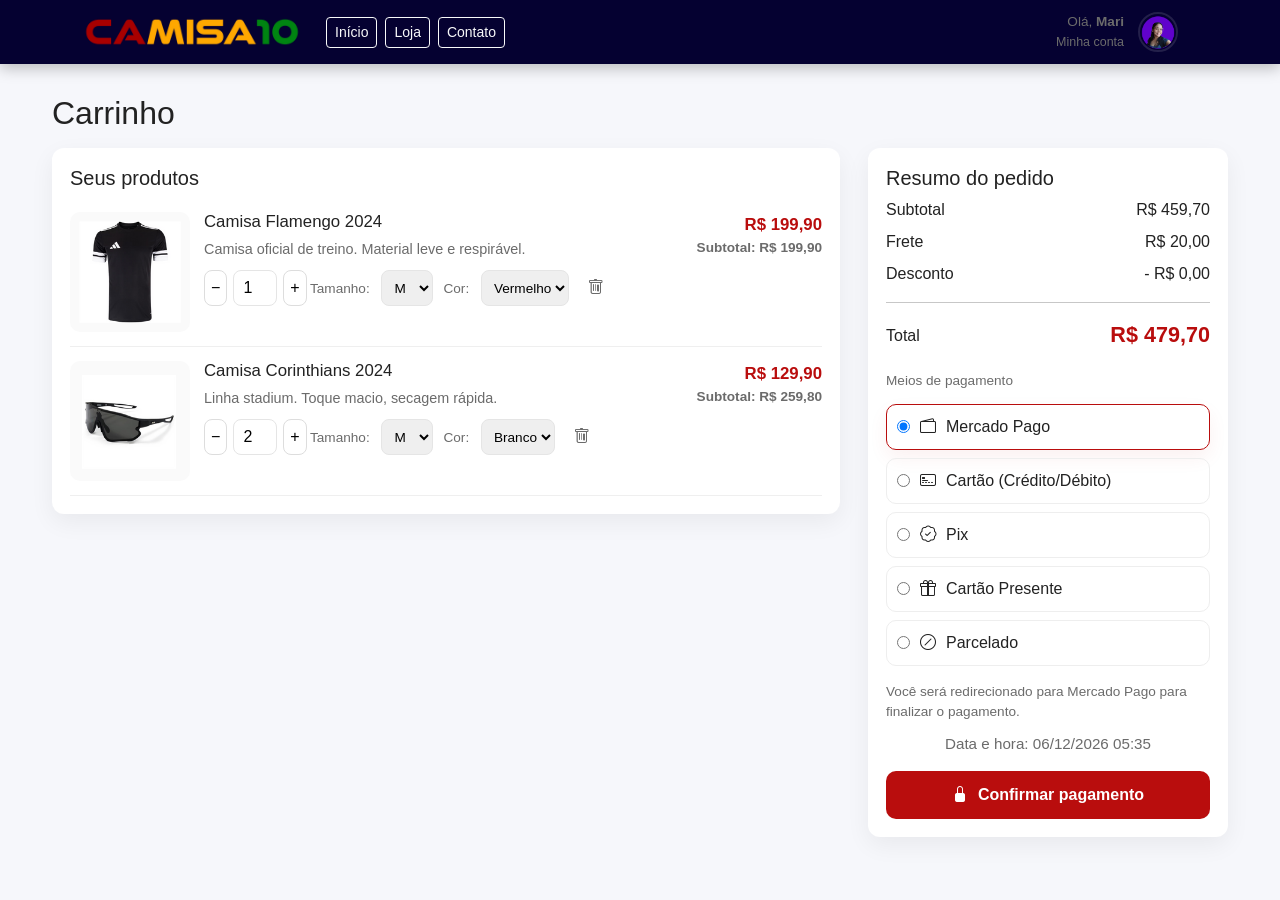
==== carrinho.html @ a4ca92c3 "trabalho estruturado" ====
<!DOCTYPE html>
<html lang="pt-br">
<head>
  <meta charset="utf-8" />
  <meta name="viewport" content="width=device-width,initial-scale=1" />
  <title>Carrinho — Camisa 10</title>

  <!-- Bootstrap -->
  <link href="https://cdn.jsdelivr.net/npm/bootstrap@5.3.3/dist/css/bootstrap.min.css" rel="stylesheet">

  <!-- Bootstrap Icons -->
  <link href="https://cdn.jsdelivr.net/npm/bootstrap-icons@1.13.1/font/bootstrap-icons.css" rel="stylesheet">

  <style>
    :root{
      --bg: #050131;
      --accent: #b90d0d;
      --card: #ffffff;
      --muted: #6b6b6b;
    }
    body{ font-family: "Poppins", sans-serif; background:#f6f7fb; color:#222; padding-top:70px; }
    /* Menu alternativo reduzido */
    .alt-nav{
      position: fixed;
      top: 0; left: 0; right: 0;
      background: var(--bg);
      color: white;
      z-index: 1030;
      height: 64px;
      display:flex;
      align-items:center;
      box-shadow: 0 4px 14px rgba(0,0,0,0.25);
    }
    .alt-nav .logo img { height:44px; }
    .alt-nav .user-area { margin-left:auto; display:flex; align-items:center; gap:14px; padding-right:20px;}
    .alt-nav .user-area img { width:40px; height:40px; border-radius:50%; border:2px solid rgba(255,255,255,0.12); }

    main.container{ max-width:1200px; margin:auto; }

    /* Layout do carrinho */
    .cart-layout{ display:grid; grid-template-columns: 1fr 360px; gap:28px; align-items:start; }
    @media (max-width: 992px){ .cart-layout{ grid-template-columns: 1fr; } .aside-summary{ position: static; width:100%; } }

    .card-cart{ background:var(--card); border-radius:12px; padding:18px; box-shadow: 0 8px 24px rgba(15,15,15,0.06); }

    /* linha do produto */
    .produto-item{ display:flex; gap:14px; align-items:flex-start; border-bottom:1px solid #efefef; padding:14px 0; }
    .produto-thumb{ width:120px; height:120px; flex-shrink:0; border-radius:10px; overflow:hidden; background:#fafafa; display:flex; align-items:center; justify-content:center; }
    .produto-thumb img{ width:100%; height:100%; object-fit:contain; }
    .produto-dados h5{ margin:0 0 6px 0; font-size:1.05rem; }
    .produto-dados p.desc{ color:var(--muted); margin:0 0 10px 0; font-size:0.9rem; }
    .produto-controls{ display:flex; gap:10px; align-items:center; flex-wrap:wrap; }

    .qty-input{ width:96px; display:flex; align-items:center; gap:6px; }
    .qty-input button{ width:36px; height:36px; border-radius:8px; border:1px solid #ddd; background:transparent; }
    .qty-input input{ width:44px; text-align:center; border-radius:8px; border:1px solid #e5e5e5; height:36px; }

    select.size, select.color { border-radius:8px; height:36px; padding-left:8px; border:1px solid #e5e5e5; }

    .produto-preco{ margin-left:auto; font-weight:700; color:var(--accent); font-size:1.05rem; }

    /* resumo e meios de pagamento */
    .aside-summary { position:sticky; top:90px; align-self:start; }
    .summary-row{ display:flex; justify-content:space-between; margin:8px 0; align-items:center; }
    .total-valor{ font-size:1.35rem; color:var(--accent); font-weight:800; }

    .payment-methods { display:flex; flex-direction:column; gap:8px; margin-top:12px; }
    .payment-option{ display:flex; align-items:center; gap:10px; padding:10px;border-radius:10px; border:1px solid #eee; cursor:pointer; }
    .payment-option input{ pointer-events:none; } /* clicável no container */
    .payment-option.active{ border-color:var(--accent); box-shadow: 0 8px 20px rgba(185,13,13,0.06); }

    .confirm-btn{ display:flex; align-items:center; gap:10px; justify-content:center; background:var(--accent); color:white; border:none; padding:12px 18px; width:100%; border-radius:10px; font-weight:700; }
    .confirm-btn[disabled]{ opacity:0.6; pointer-events:none; }

    .small-muted{ font-size:0.85rem; color:var(--muted); }

    /* remove link style inside button */
    .btn-clean{ background:transparent; border:none; padding:0; color:var(--muted); }

    /* data e hora */
    .data-hora{ font-size:0.95rem; color:var(--muted); margin-top:10px; text-align:center; }
  </style>
</head>
<body>

  <!-- Menu alternativo reduzido -->
  <header class="alt-nav">
    <div class="container d-flex align-items-center">
      <div class="logo">
        <a href="index.html" class="d-flex align-items-center text-decoration-none text-white">
          <img src="assets/img/2.png" alt="Camisa 10 logo">
        </a>
      </div>

      <nav class="ms-4 d-none d-md-flex" aria-label="navegação reduzida">
        <a href="index.html" class="btn btn-sm btn-outline-light me-2">Início</a>
        <a href="loja.html" class="btn btn-sm btn-outline-light me-2">Loja</a>
        <a href="contato.html" class="btn btn-sm btn-outline-light">Contato</a>
      </nav>

      <div class="user-area">
        <div class="user-info small-muted text-end d-none d-md-block">
          <div>Olá, <strong>Mari</strong></div>
          <div style="font-size:0.78rem">Minha conta</div>
        </div>
        <img src="assets/4.png" alt="perfil">
      </div>
    </div>
  </header>

  <main class="container py-4">
    <h2 class="mb-3">Carrinho</h2>

    <div class="cart-layout">

      <!-- coluna principal: listagem de produtos -->
      <section class="card-cart">
        <h5>Seus produtos</h5>

        <!-- Produto 1 -->
        <div class="produto-item" data-id="p1" data-preco="199.9">
          <div class="produto-thumb">
            <img src="assets/produtos/12.png" alt="Camisa 1">
          </div>

          <div class="produto-dados flex-grow-1">
            <h5>Camisa Flamengo 2024</h5>
            <p class="desc">Camisa oficial de treino. Material leve e respirável.</p>

            <div class="produto-controls">
              <div class="qty-input" aria-label="Quantidade">
                <button class="btn-decrease" aria-label="Diminuir quantidade">−</button>
                <input type="number" min="1" value="1" class="input-qty" />
                <button class="btn-increase" aria-label="Aumentar quantidade">+</button>
              </div>

              <label class="small-muted">Tamanho:
                <select class="size ms-2">
                  <option>PP</option><option>P</option><option selected>M</option><option>G</option><option>GG</option>
                </select>
              </label>

              <label class="small-muted">Cor:
                <select class="color ms-2">
                  <option>Preto</option><option selected>Vermelho</option><option>Branco</option>
                </select>
              </label>

              <button class="btn-clean ms-2 btn-remove" title="Remover item"><i class="bi bi-trash"></i></button>
            </div>
          </div>

          <div class="produto-preco text-end">
            <div>R$ <span class="preco-unitario">199,90</span></div>
            <div class="small-muted">Subtotal: R$ <span class="subtotal">199,90</span></div>
          </div>
        </div>

        <!-- Produto 2 -->
        <div class="produto-item" data-id="p2" data-preco="129.9">
          <div class="produto-thumb">
            <img src="assets/produtos/17.png" alt="Camisa 2">
          </div>

          <div class="produto-dados flex-grow-1">
            <h5>Camisa Corinthians 2024</h5>
            <p class="desc">Linha stadium. Toque macio, secagem rápida.</p>

            <div class="produto-controls">
              <div class="qty-input">
                <button class="btn-decrease">−</button>
                <input type="number" min="1" value="2" class="input-qty" />
                <button class="btn-increase">+</button>
              </div>

              <label class="small-muted">Tamanho:
                <select class="size ms-2">
                  <option>PP</option><option>P</option><option selected>M</option><option>G</option><option>GG</option>
                </select>
              </label>

              <label class="small-muted">Cor:
                <select class="color ms-2">
                  <option>Preto</option><option selected>Branco</option><option>Azul</option>
                </select>
              </label>

              <button class="btn-clean ms-2 btn-remove"><i class="bi bi-trash"></i></button>
            </div>
          </div>

          <div class="produto-preco text-end">
            <div>R$ <span class="preco-unitario">129,90</span></div>
            <div class="small-muted">Subtotal: R$ <span class="subtotal">259,80</span></div>
          </div>
        </div>

        <!-- Mensagem caso não haja itens -->
        <div id="emptyNotice" class="text-center small-muted" style="display:none; padding:28px;">
          Seu carrinho está vazio. Volte para a <a href="loja.html">loja</a> e escolha algo incrível ✨
        </div>
      </section>

      <!-- coluna lateral: resumo, meios de pagamento, data/hora -->
      <aside class="aside-summary">
        <div class="card-cart">
          <h5>Resumo do pedido</h5>

          <div class="summary-row">
            <div>Subtotal</div>
            <div>R$ <span id="sumSubtotal">0.00</span></div>
          </div>

          <div class="summary-row">
            <div>Frete</div>
            <div>R$ <span id="sumFrete">20.00</span></div>
          </div>

          <div class="summary-row">
            <div>Desconto</div>
            <div>- R$ <span id="sumDesconto">0.00</span></div>
          </div>

          <hr>

          <div class="summary-row">
            <div>Total</div>
            <div class="total-valor">R$ <span id="sumTotal">0.00</span></div>
          </div>

          <div class="mt-3">
            <small class="small-muted">Meios de pagamento</small>

            <div class="payment-methods" id="paymentMethods">
              <label class="payment-option" data-method="mp">
                <input type="radio" name="pag" value="mp" checked>
                <i class="bi bi-wallet2"></i> Mercado Pago
              </label>

              <label class="payment-option" data-method="card">
                <input type="radio" name="pag" value="card">
                <i class="bi bi-credit-card-2-front"></i> Cartão (Crédito/Débito)
              </label>

              <label class="payment-option" data-method="pix">
                <input type="radio" name="pag" value="pix">
                <i class="bi bi-patch-check"></i> Pix
              </label>

              <label class="payment-option" data-method="gift">
                <input type="radio" name="pag" value="gift">
                <i class="bi bi-gift"></i> Cartão Presente
              </label>

              <label class="payment-option" data-method="parcel">
                <input type="radio" name="pag" value="parcel">
                <i class="bi bi-slash-circle"></i> Parcelado
              </label>
            </div>
          </div>

          <!-- informações adicionais para cada método -->
          <div id="paymentDetails" class="mt-3 small-muted">
            <!-- inventário de campos dinâmicos aparecem aqui -->
          </div>

          <div class="data-hora" id="dateTime"> — </div>

          <div class="mt-3">
            <button id="confirmBtn" class="confirm-btn" aria-label="Confirmar pagamento">
              <i class="bi bi-lock-fill"></i> Confirmar pagamento
            </button>
          </div>
        </div>
      </aside>

    </div> <!-- .cart-layout -->
  </main>

  <!-- Bootstrap JS -->
  <script src="https://cdn.jsdelivr.net/npm/bootstrap@5.3.3/dist/js/bootstrap.bundle.min.js"></script>

  <script>
    // --------- Helpers -------------
    const formatBRL = (n) => {
      return n.toLocaleString('pt-BR', { minimumFractionDigits: 2, maximumFractionDigits: 2 });
    };

    // --------- Elements ------------
    const produtoItems = () => Array.from(document.querySelectorAll('.produto-item'));
    const sumSubtotalEl = document.getElementById('sumSubtotal');
    const sumFreteEl = document.getElementById('sumFrete');
    const sumDescontoEl = document.getElementById('sumDesconto');
    const sumTotalEl = document.getElementById('sumTotal');
    const emptyNotice = document.getElementById('emptyNotice');
    const paymentMethods = document.getElementById('paymentMethods');
    const paymentDetails = document.getElementById('paymentDetails');
    const confirmBtn = document.getElementById('confirmBtn');

    // ---- configurações iniciais ----
    const FRETE = 20.00;
    let desconto = 0.00;

    // Inicializa: adiciona eventos aos controles de cada item
    function initCart() {
      produtoItems().forEach(item => {
        const btnInc = item.querySelector('.btn-increase');
        const btnDec = item.querySelector('.btn-decrease');
        const inputQty = item.querySelector('.input-qty');
        const btnRemove = item.querySelector('.btn-remove');
        const precoUnitEl = parseFloat(item.dataset.preco);

        // atualiza o preço unitário visível (caso tenha sido setado no markup)
        const precoUnitDisplay = item.querySelector('.preco-unitario');
        if (precoUnitDisplay) {
          precoUnitDisplay.textContent = formatBRL(precoUnitEl);
        }

        // eventos
        btnInc && btnInc.addEventListener('click', () => {
          inputQty.value = Math.max(1, parseInt(inputQty.value || 1) + 1);
          updateItemSubtotal(item);
          updateSummary();
        });
        btnDec && btnDec.addEventListener('click', () => {
          inputQty.value = Math.max(1, parseInt(inputQty.value || 1) - 1);
          updateItemSubtotal(item);
          updateSummary();
        });

        inputQty.addEventListener('input', () => {
          if (!inputQty.value || parseInt(inputQty.value) < 1) inputQty.value = 1;
          updateItemSubtotal(item);
          updateSummary();
        });

        btnRemove && btnRemove.addEventListener('click', () => {
          item.remove();
          checkEmpty();
          updateSummary();
        });

        // calcula inicialmente
        updateItemSubtotal(item);
      });

      // escuta seleção de método de pagamento
      paymentMethods.querySelectorAll('.payment-option').forEach(opt => {
        opt.addEventListener('click', () => {
          paymentMethods.querySelectorAll('.payment-option').forEach(o => o.classList.remove('active'));
          opt.classList.add('active');
          // marca o input radio
          const r = opt.querySelector('input[type="radio"]');
          if (r) r.checked = true;
          renderPaymentDetails(opt.dataset.method);
        });
      });

      // set default active
      const defaultOpt = paymentMethods.querySelector('.payment-option');
      defaultOpt && defaultOpt.classList.add('active');
      renderPaymentDetails(defaultOpt ? defaultOpt.dataset.method : 'mp');

      // Confirm handler (simulação)
      confirmBtn.addEventListener('click', () => {
        const total = parseFloat(sumTotalEl.textContent.replace('.', '').replace(',', '.')) || 0;
        if (total <= 0) { alert('Seu carrinho está vazio.'); return; }
        const method = paymentMethods.querySelector('input[name="pag"]:checked').value;
        // simulamos validação mínima
        if (method === 'card') {
          const cardNumber = document.getElementById('cardNumber');
          if (!cardNumber || !cardNumber.value.trim()) { alert('Preencha os dados do cartão.'); return; }
        }
        // (aqui você faria a chamada ao backend)
        const now = new Date();
        alert(`Pagamento confirmado!\nForma: ${method}\nTotal: R$ ${sumTotalEl.textContent}\n${now.toLocaleString()}`);
      });

      updateSummary();
      displayDateTime();
    }

    function updateItemSubtotal(item) {
      const qty = parseInt(item.querySelector('.input-qty').value || 1);
      const unit = parseFloat(item.dataset.preco || 0);
      const subtotal = qty * unit;
      const subtotalEl = item.querySelector('.subtotal');
      subtotalEl.textContent = formatBRL(subtotal);
    }

    // soma todos os subtotais
    function updateSummary() {
      const items = produtoItems();
      let subtotal = 0;
      items.forEach(it => {
        const qty = parseInt(it.querySelector('.input-qty').value || 1);
        const unit = parseFloat(it.dataset.preco || 0);
        subtotal += qty * unit;
      });
      sumSubtotalEl.textContent = formatBRL(subtotal);
      sumFreteEl.textContent = formatBRL(FRETE);
      sumDescontoEl.textContent = formatBRL(desconto);
      const total = Math.max(0, subtotal + FRETE - desconto);
      sumTotalEl.textContent = formatBRL(total);
    }

    function checkEmpty() {
      const has = produtoItems().length > 0;
      emptyNotice.style.display = has ? 'none' : 'block';
      if (!has) {
        // desativa confirm
        confirmBtn.disabled = true;
      } else {
        confirmBtn.disabled = false;
      }
    }

    // render campos do método escolhido
    function renderPaymentDetails(method) {
      paymentDetails.innerHTML = ''; // limpa
      if (method === 'mp') {
        paymentDetails.innerHTML = '<div class="small-muted">Você será redirecionado para Mercado Pago para finalizar o pagamento.</div>';
      } else if (method === 'card') {
        paymentDetails.innerHTML = `
          <div class="mt-2">
            <input id="cardNumber" class="form-control mb-2" placeholder="Número do cartão" />
            <div class="d-flex gap-2">
              <input id="cardName" class="form-control" placeholder="Nome no cartão" />
              <input id="cardExpiry" class="form-control" placeholder="MM/AA" />
              <input id="cardCvv" class="form-control" placeholder="CVV" />
            </div>
          </div>`;
      } else if (method === 'pix') {
        const chave = 'pix@camisa10.com';
        paymentDetails.innerHTML = `<div class="small-muted">Chave Pix: <strong>${chave}</strong><br>Copie a chave e pague pelo seu app bancário.</div>`;
      } else if (method === 'gift') {
        paymentDetails.innerHTML = `<div class="small-muted">Insira o código do cartão presente:</div>
          <input id="giftCode" class="form-control mt-2" placeholder="Código do cartão presente" />`;
      } else if (method === 'parcel') {
        paymentDetails.innerHTML = `
          <div class="small-muted">Escolha a quantidade de parcelas:</div>
          <select id="parcelSelect" class="form-select mt-2">
            <option value="1">1x (sem juros)</option>
            <option value="2">2x</option>
            <option value="3">3x</option>
            <option value="6">6x</option>
            <option value="12">12x</option>
          </select>`;
      }
    }

    // mostra data/hora atual (atualiza a cada minuto)
    function displayDateTime() {
      const el = document.getElementById('dateTime');
      function tick(){
        const now = new Date();
        // formato: 16/11/2025 18:30
        const formatted = now.toLocaleDateString('pt-BR') + ' ' + now.toLocaleTimeString('pt-BR', {hour:'2-digit', minute:'2-digit'});
        el.textContent = 'Data e hora: ' + formatted;
      }
      tick();
      setInterval(tick, 60 * 1000);
    }

    // inicialização
    initCart();
    checkEmpty();
    updateSummary();
  </script>
</body>
</html>
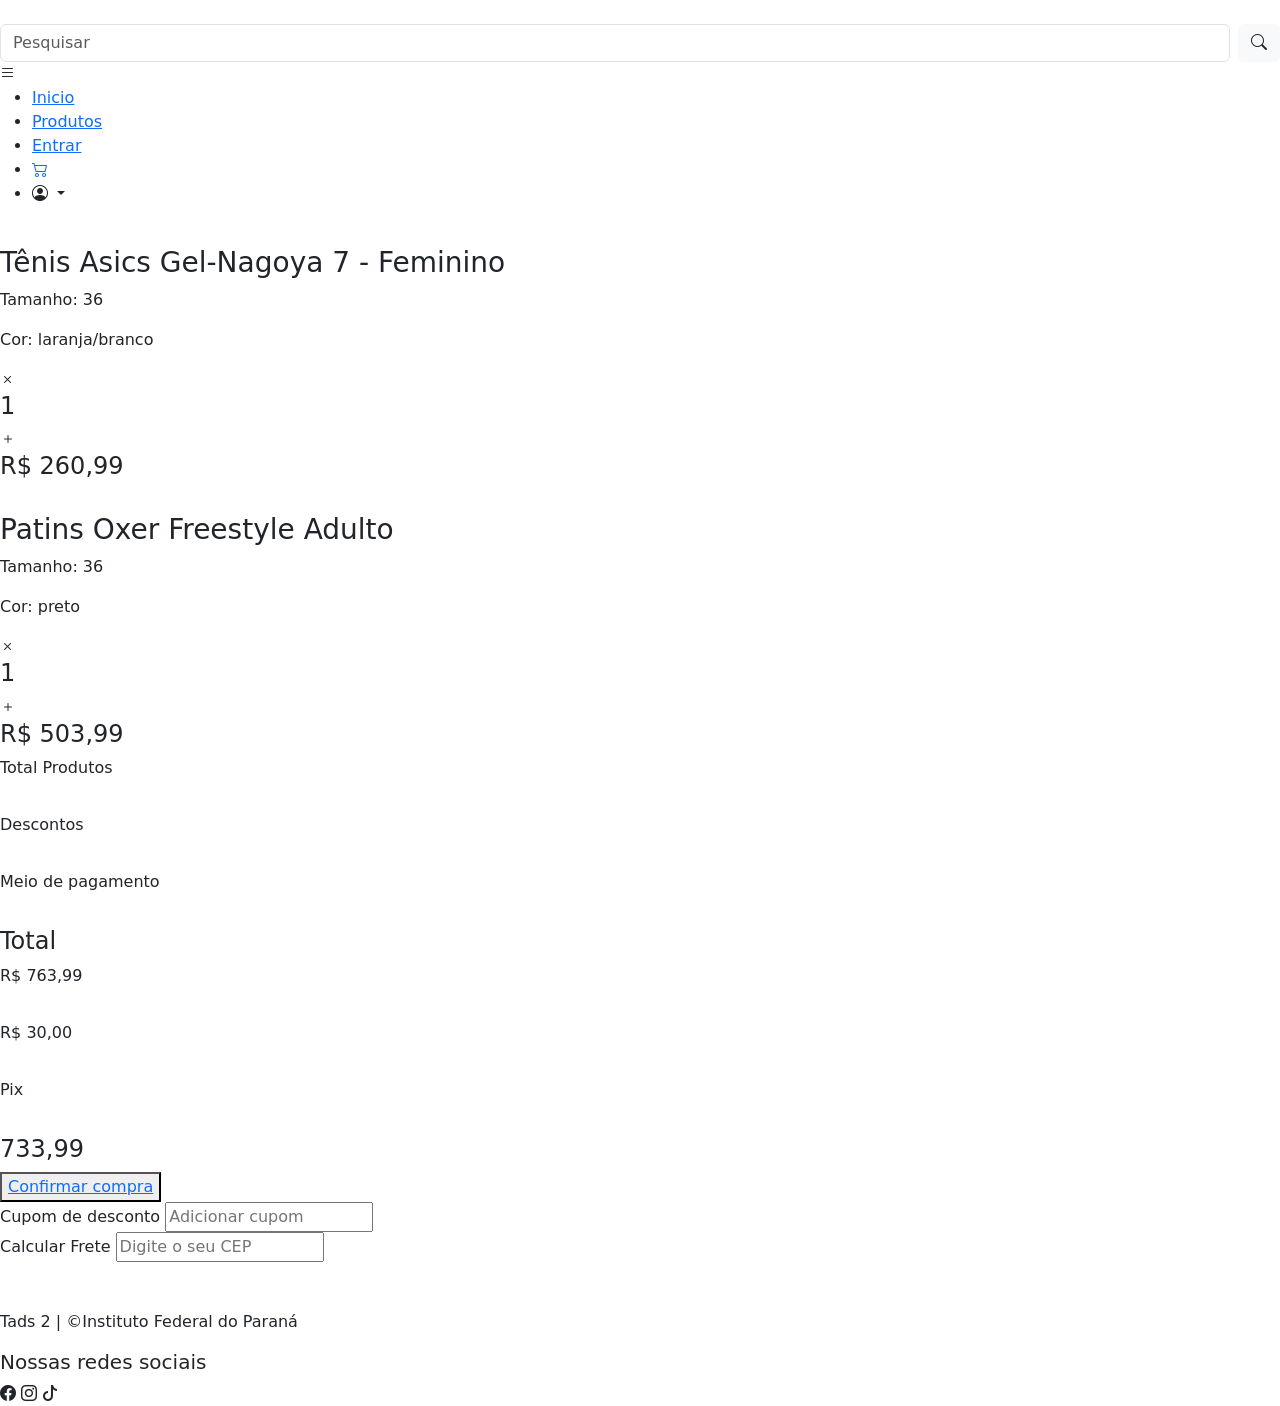
==== commit 6990f6a2: "atualizações" ====
--- a/carrinho.html
+++ b/carrinho.html
@@ -1,471 +1,162 @@
 <!DOCTYPE html>
 <html lang="pt-br">
 <head>
-  <meta charset="utf-8" />
-  <meta name="viewport" content="width=device-width,initial-scale=1" />
-  <title>Carrinho — Camisa 10</title>
+    <meta charset="UTF-8">
+    <meta name="viewport" content="width=device-width, initial-scale=1.0">
+    <!-- Latest compiled and minified CSS -->
+    <link href="https://cdn.jsdelivr.net/npm/bootstrap@5.3.3/dist/css/bootstrap.min.css" rel="stylesheet">
 
-  <!-- Bootstrap -->
-  <link href="https://cdn.jsdelivr.net/npm/bootstrap@5.3.3/dist/css/bootstrap.min.css" rel="stylesheet">
-
-  <!-- Bootstrap Icons -->
-  <link href="https://cdn.jsdelivr.net/npm/bootstrap-icons@1.13.1/font/bootstrap-icons.css" rel="stylesheet">
-
-  <style>
-    :root{
-      --bg: #050131;
-      --accent: #b90d0d;
-      --card: #ffffff;
-      --muted: #6b6b6b;
-    }
-    body{ font-family: "Poppins", sans-serif; background:#f6f7fb; color:#222; padding-top:70px; }
-    /* Menu alternativo reduzido */
-    .alt-nav{
-      position: fixed;
-      top: 0; left: 0; right: 0;
-      background: var(--bg);
-      color: white;
-      z-index: 1030;
-      height: 64px;
-      display:flex;
-      align-items:center;
-      box-shadow: 0 4px 14px rgba(0,0,0,0.25);
-    }
-    .alt-nav .logo img { height:44px; }
-    .alt-nav .user-area { margin-left:auto; display:flex; align-items:center; gap:14px; padding-right:20px;}
-    .alt-nav .user-area img { width:40px; height:40px; border-radius:50%; border:2px solid rgba(255,255,255,0.12); }
-
-    main.container{ max-width:1200px; margin:auto; }
-
-    /* Layout do carrinho */
-    .cart-layout{ display:grid; grid-template-columns: 1fr 360px; gap:28px; align-items:start; }
-    @media (max-width: 992px){ .cart-layout{ grid-template-columns: 1fr; } .aside-summary{ position: static; width:100%; } }
-
-    .card-cart{ background:var(--card); border-radius:12px; padding:18px; box-shadow: 0 8px 24px rgba(15,15,15,0.06); }
-
-    /* linha do produto */
-    .produto-item{ display:flex; gap:14px; align-items:flex-start; border-bottom:1px solid #efefef; padding:14px 0; }
-    .produto-thumb{ width:120px; height:120px; flex-shrink:0; border-radius:10px; overflow:hidden; background:#fafafa; display:flex; align-items:center; justify-content:center; }
-    .produto-thumb img{ width:100%; height:100%; object-fit:contain; }
-    .produto-dados h5{ margin:0 0 6px 0; font-size:1.05rem; }
-    .produto-dados p.desc{ color:var(--muted); margin:0 0 10px 0; font-size:0.9rem; }
-    .produto-controls{ display:flex; gap:10px; align-items:center; flex-wrap:wrap; }
-
-    .qty-input{ width:96px; display:flex; align-items:center; gap:6px; }
-    .qty-input button{ width:36px; height:36px; border-radius:8px; border:1px solid #ddd; background:transparent; }
-    .qty-input input{ width:44px; text-align:center; border-radius:8px; border:1px solid #e5e5e5; height:36px; }
-
-    select.size, select.color { border-radius:8px; height:36px; padding-left:8px; border:1px solid #e5e5e5; }
-
-    .produto-preco{ margin-left:auto; font-weight:700; color:var(--accent); font-size:1.05rem; }
-
-    /* resumo e meios de pagamento */
-    .aside-summary { position:sticky; top:90px; align-self:start; }
-    .summary-row{ display:flex; justify-content:space-between; margin:8px 0; align-items:center; }
-    .total-valor{ font-size:1.35rem; color:var(--accent); font-weight:800; }
-
-    .payment-methods { display:flex; flex-direction:column; gap:8px; margin-top:12px; }
-    .payment-option{ display:flex; align-items:center; gap:10px; padding:10px;border-radius:10px; border:1px solid #eee; cursor:pointer; }
-    .payment-option input{ pointer-events:none; } /* clicável no container */
-    .payment-option.active{ border-color:var(--accent); box-shadow: 0 8px 20px rgba(185,13,13,0.06); }
-
-    .confirm-btn{ display:flex; align-items:center; gap:10px; justify-content:center; background:var(--accent); color:white; border:none; padding:12px 18px; width:100%; border-radius:10px; font-weight:700; }
-    .confirm-btn[disabled]{ opacity:0.6; pointer-events:none; }
-
-    .small-muted{ font-size:0.85rem; color:var(--muted); }
-
-    /* remove link style inside button */
-    .btn-clean{ background:transparent; border:none; padding:0; color:var(--muted); }
-
-    /* data e hora */
-    .data-hora{ font-size:0.95rem; color:var(--muted); margin-top:10px; text-align:center; }
-  </style>
+    <!-- Latest compiled JavaScript -->
+    <script src="https://cdn.jsdelivr.net/npm/bootstrap@5.3.3/dist/js/bootstrap.bundle.min.js"></script>
+    <link rel="stylesheet" href="https://cdn.jsdelivr.net/npm/bootstrap-icons@1.13.1/font/bootstrap-icons.min.css">
+    <link rel="shortcut icon" href="assets/favicon_io/favicon.ico" type="image/x-icon">
+    <link rel="stylesheet" href="css/menu-rodape.css">
+    <link rel="stylesheet" href="css/index.css">
+    <link rel="stylesheet" href="css/produtos.css">
+    <link rel="stylesheet" href="css/carrinho.css">
+    <title>Camisa 10</title>
 </head>
 <body>
+    <!-- CABEÇALHO DA PÁGINA-->
+    <header>
+        <!-- MENU -->
+        <nav>
+            <!-- Logo -->
+            <a href="#">
+                <img src="assets/logos/logo1.png" alt="" width="150px">
+            </a>
 
-  <!-- Menu alternativo reduzido -->
-  <header class="alt-nav">
-    <div class="container d-flex align-items-center">
-      <div class="logo">
-        <a href="index.html" class="d-flex align-items-center text-decoration-none text-white">
-          <img src="assets/img/2.png" alt="Camisa 10 logo">
-        </a>
-      </div>
+            <!-- Barra de pesquisa -->
+            <form class="d-flex barra-de-pesquisa" id="formBusca">
+                <input class="form-control me-2" type="text" placeholder="Pesquisar" id="barraPesquisa">
+                <button class="btn bg-light" type="submit"><i class="bi bi-search"></i></button>
+            </form>
 
-      <nav class="ms-4 d-none d-md-flex" aria-label="navegação reduzida">
-        <a href="index.html" class="btn btn-sm btn-outline-light me-2">Início</a>
-        <a href="loja.html" class="btn btn-sm btn-outline-light me-2">Loja</a>
-        <a href="contato.html" class="btn btn-sm btn-outline-light">Contato</a>
-      </nav>
+            <!--MENU HAMBURGUER -->
+            <div class="mobile-menu">
+                <i class="bi bi-list"></i>
+            </div>
+            
+            <ul class="nav-list">
+                <li><a href="index.html">Inicio</a></li>
+                <li><a href="produtos.html">Produtos</a></li>
+                <li><a href="login.html" class="perfil">Entrar</a></li>
+                <!-- Icone do carrinho -->
+                <li><a href="carrinho.html" class="carrinho"><i class="bi bi-cart2"></i></a></li>
+                <!-- Icone usuário -->
+                <li class="nav-item dropdown">
+                    <a class="nav-link dropdown-toggle" href="#" id="userDropdown"
+                        role="button" data-bs-toggle="dropdown" aria-expanded="false">
+                        <i class="bi bi-person-circle"></i>
+                    </a>
+                    <ul class="dropdown-menu" aria-labelledby="userDropdown">
+                        <li><a class="dropdown-item" href="suaConta.html">Seu perfil</a></li>
+                        <li><a class="dropdown-item" href="#">Sair...</a></li>
+                    </ul>
+                </li>
+            </ul>
+        </nav>
+    </header>
+    <main>
+        <!-- Informações do produto -->
+        <div class="info">
+            <div class="caixas-produtos">
+                <div class="caixa-produto">
+                    <div class="img-produto-carrinho">
+                        <img src="assets/Loja/Img-carrinho1.png" alt="" width="100px">
+                    </div>
+                    <div class="info-produto-carrinho">
+                        <h3>Tênis Asics Gel-Nagoya 7 - Feminino</h3>
+                        <p>Tamanho: 36</p>
+                        <p>Cor: laranja/branco</p>
+                    </div>
+                    <div class="seletores-carrinho">
+                        <!-- icone excluir -->
+                        <i class="bi bi-x"></i>
+                        <h4>1</h4>
+                        <!-- icone adicionar -->
+                        <i class="bi bi-plus"></i>
+                    </div>
+                    <div class="preco-produto-carrinho">
+                        <h4>R$ 260,99</h4>
+                    </div>
+                </div>
+                <div class="caixa-produto">
+                    <div class="img-produto-carrinho">
+                        <img src="assets/Loja/img-carrinho2.png" alt="" width="100px">
+                    </div>
+                    <div class="info-produto-carrinho">
+                        <h3>Patins Oxer Freestyle Adulto</h3>
+                        <p>Tamanho: 36</p>
+                        <p>Cor: preto</p>
+                    </div>
+                    <div class="seletores-carrinho">
+                        <!-- icone excluir -->
+                        <i class="bi bi-x"></i>
+                        <h4>1</h4>
+                        <!-- icone adicionar -->
+                        <i class="bi bi-plus"></i>
+                    </div>
+                    <div class="preco-produto-carrinho">
+                        <h4>R$ 503,99</h4>
+                    </div>
+                </div>
+            </div>
 
-      <div class="user-area">
-        <div class="user-info small-muted text-end d-none d-md-block">
-          <div>Olá, <strong>Mari</strong></div>
-          <div style="font-size:0.78rem">Minha conta</div>
-        </div>
-        <img src="assets/4.png" alt="perfil">
-      </div>
-    </div>
-  </header>
+            <!-- Informações da compra -->
+            <div class="info-compras">
+                <div class="info-compras2">
+                    <div class="info-text">
+                        <p>Total Produtos</p>
+                        <hr style="color: #fff;">
+                        <p>Descontos</p>
+                        <hr style="color: #fff;">
+                        <p>Meio de pagamento</p>
+                        <hr style="color: #fff;">
+                        <h4>Total</h4>
+                    </div>
+                    <div class="info-preco">
+                        <p>R$ 763,99</p>
+                        <hr style="color: transparent;">
+                        <p>R$ 30,00</p>
+                        <hr style="color: transparent;">
+                        <p>Pix</p>
+                        <hr style="color: transparent;">
+                        <h4>733,99</h4>
+                    </div>
+                </div>
 
-  <main class="container py-4">
-    <h2 class="mb-3">Carrinho</h2>
-
-    <div class="cart-layout">
-
-      <!-- coluna principal: listagem de produtos -->
-      <section class="card-cart">
-        <h5>Seus produtos</h5>
-
-        <!-- Produto 1 -->
-        <div class="produto-item" data-id="p1" data-preco="199.9">
-          <div class="produto-thumb">
-            <img src="assets/produtos/12.png" alt="Camisa 1">
-          </div>
-
-          <div class="produto-dados flex-grow-1">
-            <h5>Camisa Flamengo 2024</h5>
-            <p class="desc">Camisa oficial de treino. Material leve e respirável.</p>
-
-            <div class="produto-controls">
-              <div class="qty-input" aria-label="Quantidade">
-                <button class="btn-decrease" aria-label="Diminuir quantidade">−</button>
-                <input type="number" min="1" value="1" class="input-qty" />
-                <button class="btn-increase" aria-label="Aumentar quantidade">+</button>
-              </div>
-
-              <label class="small-muted">Tamanho:
-                <select class="size ms-2">
-                  <option>PP</option><option>P</option><option selected>M</option><option>G</option><option>GG</option>
-                </select>
-              </label>
-
-              <label class="small-muted">Cor:
-                <select class="color ms-2">
-                  <option>Preto</option><option selected>Vermelho</option><option>Branco</option>
-                </select>
-              </label>
-
-              <button class="btn-clean ms-2 btn-remove" title="Remover item"><i class="bi bi-trash"></i></button>
+                <div class="btn-compras">
+                    <button><a href="">Confirmar compra</a></button>
+                </div>
             </div>
-          </div>
-
-          <div class="produto-preco text-end">
-            <div>R$ <span class="preco-unitario">199,90</span></div>
-            <div class="small-muted">Subtotal: R$ <span class="subtotal">199,90</span></div>
-          </div>
         </div>
 
-        <!-- Produto 2 -->
-        <div class="produto-item" data-id="p2" data-preco="129.9">
-          <div class="produto-thumb">
-            <img src="assets/produtos/17.png" alt="Camisa 2">
-          </div>
-
-          <div class="produto-dados flex-grow-1">
-            <h5>Camisa Corinthians 2024</h5>
-            <p class="desc">Linha stadium. Toque macio, secagem rápida.</p>
-
-            <div class="produto-controls">
-              <div class="qty-input">
-                <button class="btn-decrease">−</button>
-                <input type="number" min="1" value="2" class="input-qty" />
-                <button class="btn-increase">+</button>
-              </div>
-
-              <label class="small-muted">Tamanho:
-                <select class="size ms-2">
-                  <option>PP</option><option>P</option><option selected>M</option><option>G</option><option>GG</option>
-                </select>
-              </label>
-
-              <label class="small-muted">Cor:
-                <select class="color ms-2">
-                  <option>Preto</option><option selected>Branco</option><option>Azul</option>
-                </select>
-              </label>
-
-              <button class="btn-clean ms-2 btn-remove"><i class="bi bi-trash"></i></button>
-            </div>
-          </div>
-
-          <div class="produto-preco text-end">
-            <div>R$ <span class="preco-unitario">129,90</span></div>
-            <div class="small-muted">Subtotal: R$ <span class="subtotal">259,80</span></div>
-          </div>
+        <!-- Cupom de desconto -->
+        <div class="info-cupom">
+            <label for="cupom" class="cupom-label">Cupom de desconto</label>
+            <input type="text" id="cupom" name="cupom" placeholder="Adicionar cupom">
         </div>
 
-        <!-- Mensagem caso não haja itens -->
-        <div id="emptyNotice" class="text-center small-muted" style="display:none; padding:28px;">
-          Seu carrinho está vazio. Volte para a <a href="loja.html">loja</a> e escolha algo incrível ✨
+        <!-- Calcular frete -->
+        <div class="info-frete">
+            <label for="frete" class="frete-label">Calcular Frete</label>
+            <input type="text" id="frete" name="frete" placeholder="Digite o seu CEP">
         </div>
-      </section>
-
-      <!-- coluna lateral: resumo, meios de pagamento, data/hora -->
-      <aside class="aside-summary">
-        <div class="card-cart">
-          <h5>Resumo do pedido</h5>
-
-          <div class="summary-row">
-            <div>Subtotal</div>
-            <div>R$ <span id="sumSubtotal">0.00</span></div>
-          </div>
-
-          <div class="summary-row">
-            <div>Frete</div>
-            <div>R$ <span id="sumFrete">20.00</span></div>
-          </div>
-
-          <div class="summary-row">
-            <div>Desconto</div>
-            <div>- R$ <span id="sumDesconto">0.00</span></div>
-          </div>
-
-          <hr>
-
-          <div class="summary-row">
-            <div>Total</div>
-            <div class="total-valor">R$ <span id="sumTotal">0.00</span></div>
-          </div>
-
-          <div class="mt-3">
-            <small class="small-muted">Meios de pagamento</small>
-
-            <div class="payment-methods" id="paymentMethods">
-              <label class="payment-option" data-method="mp">
-                <input type="radio" name="pag" value="mp" checked>
-                <i class="bi bi-wallet2"></i> Mercado Pago
-              </label>
-
-              <label class="payment-option" data-method="card">
-                <input type="radio" name="pag" value="card">
-                <i class="bi bi-credit-card-2-front"></i> Cartão (Crédito/Débito)
-              </label>
-
-              <label class="payment-option" data-method="pix">
-                <input type="radio" name="pag" value="pix">
-                <i class="bi bi-patch-check"></i> Pix
-              </label>
-
-              <label class="payment-option" data-method="gift">
-                <input type="radio" name="pag" value="gift">
-                <i class="bi bi-gift"></i> Cartão Presente
-              </label>
-
-              <label class="payment-option" data-method="parcel">
-                <input type="radio" name="pag" value="parcel">
-                <i class="bi bi-slash-circle"></i> Parcelado
-              </label>
-            </div>
-          </div>
-
-          <!-- informações adicionais para cada método -->
-          <div id="paymentDetails" class="mt-3 small-muted">
-            <!-- inventário de campos dinâmicos aparecem aqui -->
-          </div>
-
-          <div class="data-hora" id="dateTime"> — </div>
-
-          <div class="mt-3">
-            <button id="confirmBtn" class="confirm-btn" aria-label="Confirmar pagamento">
-              <i class="bi bi-lock-fill"></i> Confirmar pagamento
-            </button>
-          </div>
+    </main>
+    <!-- RODAPÉ -->
+    <footer>
+        <img src="assets/logos/logo1.png" alt="" width="150px">
+        <div class="direitos-autorais">
+            <img src="assets/logos/logoIF.png" alt="" width="100px">
         </div>
-      </aside>
-
-    </div> <!-- .cart-layout -->
-  </main>
-
-  <!-- Bootstrap JS -->
-  <script src="https://cdn.jsdelivr.net/npm/bootstrap@5.3.3/dist/js/bootstrap.bundle.min.js"></script>
-
-  <script>
-    // --------- Helpers -------------
-    const formatBRL = (n) => {
-      return n.toLocaleString('pt-BR', { minimumFractionDigits: 2, maximumFractionDigits: 2 });
-    };
-
-    // --------- Elements ------------
-    const produtoItems = () => Array.from(document.querySelectorAll('.produto-item'));
-    const sumSubtotalEl = document.getElementById('sumSubtotal');
-    const sumFreteEl = document.getElementById('sumFrete');
-    const sumDescontoEl = document.getElementById('sumDesconto');
-    const sumTotalEl = document.getElementById('sumTotal');
-    const emptyNotice = document.getElementById('emptyNotice');
-    const paymentMethods = document.getElementById('paymentMethods');
-    const paymentDetails = document.getElementById('paymentDetails');
-    const confirmBtn = document.getElementById('confirmBtn');
-
-    // ---- configurações iniciais ----
-    const FRETE = 20.00;
-    let desconto = 0.00;
-
-    // Inicializa: adiciona eventos aos controles de cada item
-    function initCart() {
-      produtoItems().forEach(item => {
-        const btnInc = item.querySelector('.btn-increase');
-        const btnDec = item.querySelector('.btn-decrease');
-        const inputQty = item.querySelector('.input-qty');
-        const btnRemove = item.querySelector('.btn-remove');
-        const precoUnitEl = parseFloat(item.dataset.preco);
-
-        // atualiza o preço unitário visível (caso tenha sido setado no markup)
-        const precoUnitDisplay = item.querySelector('.preco-unitario');
-        if (precoUnitDisplay) {
-          precoUnitDisplay.textContent = formatBRL(precoUnitEl);
-        }
-
-        // eventos
-        btnInc && btnInc.addEventListener('click', () => {
-          inputQty.value = Math.max(1, parseInt(inputQty.value || 1) + 1);
-          updateItemSubtotal(item);
-          updateSummary();
-        });
-        btnDec && btnDec.addEventListener('click', () => {
-          inputQty.value = Math.max(1, parseInt(inputQty.value || 1) - 1);
-          updateItemSubtotal(item);
-          updateSummary();
-        });
-
-        inputQty.addEventListener('input', () => {
-          if (!inputQty.value || parseInt(inputQty.value) < 1) inputQty.value = 1;
-          updateItemSubtotal(item);
-          updateSummary();
-        });
-
-        btnRemove && btnRemove.addEventListener('click', () => {
-          item.remove();
-          checkEmpty();
-          updateSummary();
-        });
-
-        // calcula inicialmente
-        updateItemSubtotal(item);
-      });
-
-      // escuta seleção de método de pagamento
-      paymentMethods.querySelectorAll('.payment-option').forEach(opt => {
-        opt.addEventListener('click', () => {
-          paymentMethods.querySelectorAll('.payment-option').forEach(o => o.classList.remove('active'));
-          opt.classList.add('active');
-          // marca o input radio
-          const r = opt.querySelector('input[type="radio"]');
-          if (r) r.checked = true;
-          renderPaymentDetails(opt.dataset.method);
-        });
-      });
-
-      // set default active
-      const defaultOpt = paymentMethods.querySelector('.payment-option');
-      defaultOpt && defaultOpt.classList.add('active');
-      renderPaymentDetails(defaultOpt ? defaultOpt.dataset.method : 'mp');
-
-      // Confirm handler (simulação)
-      confirmBtn.addEventListener('click', () => {
-        const total = parseFloat(sumTotalEl.textContent.replace('.', '').replace(',', '.')) || 0;
-        if (total <= 0) { alert('Seu carrinho está vazio.'); return; }
-        const method = paymentMethods.querySelector('input[name="pag"]:checked').value;
-        // simulamos validação mínima
-        if (method === 'card') {
-          const cardNumber = document.getElementById('cardNumber');
-          if (!cardNumber || !cardNumber.value.trim()) { alert('Preencha os dados do cartão.'); return; }
-        }
-        // (aqui você faria a chamada ao backend)
-        const now = new Date();
-        alert(`Pagamento confirmado!\nForma: ${method}\nTotal: R$ ${sumTotalEl.textContent}\n${now.toLocaleString()}`);
-      });
-
-      updateSummary();
-      displayDateTime();
-    }
-
-    function updateItemSubtotal(item) {
-      const qty = parseInt(item.querySelector('.input-qty').value || 1);
-      const unit = parseFloat(item.dataset.preco || 0);
-      const subtotal = qty * unit;
-      const subtotalEl = item.querySelector('.subtotal');
-      subtotalEl.textContent = formatBRL(subtotal);
-    }
-
-    // soma todos os subtotais
-    function updateSummary() {
-      const items = produtoItems();
-      let subtotal = 0;
-      items.forEach(it => {
-        const qty = parseInt(it.querySelector('.input-qty').value || 1);
-        const unit = parseFloat(it.dataset.preco || 0);
-        subtotal += qty * unit;
-      });
-      sumSubtotalEl.textContent = formatBRL(subtotal);
-      sumFreteEl.textContent = formatBRL(FRETE);
-      sumDescontoEl.textContent = formatBRL(desconto);
-      const total = Math.max(0, subtotal + FRETE - desconto);
-      sumTotalEl.textContent = formatBRL(total);
-    }
-
-    function checkEmpty() {
-      const has = produtoItems().length > 0;
-      emptyNotice.style.display = has ? 'none' : 'block';
-      if (!has) {
-        // desativa confirm
-        confirmBtn.disabled = true;
-      } else {
-        confirmBtn.disabled = false;
-      }
-    }
-
-    // render campos do método escolhido
-    function renderPaymentDetails(method) {
-      paymentDetails.innerHTML = ''; // limpa
-      if (method === 'mp') {
-        paymentDetails.innerHTML = '<div class="small-muted">Você será redirecionado para Mercado Pago para finalizar o pagamento.</div>';
-      } else if (method === 'card') {
-        paymentDetails.innerHTML = `
-          <div class="mt-2">
-            <input id="cardNumber" class="form-control mb-2" placeholder="Número do cartão" />
-            <div class="d-flex gap-2">
-              <input id="cardName" class="form-control" placeholder="Nome no cartão" />
-              <input id="cardExpiry" class="form-control" placeholder="MM/AA" />
-              <input id="cardCvv" class="form-control" placeholder="CVV" />
-            </div>
-          </div>`;
-      } else if (method === 'pix') {
-        const chave = 'pix@camisa10.com';
-        paymentDetails.innerHTML = `<div class="small-muted">Chave Pix: <strong>${chave}</strong><br>Copie a chave e pague pelo seu app bancário.</div>`;
-      } else if (method === 'gift') {
-        paymentDetails.innerHTML = `<div class="small-muted">Insira o código do cartão presente:</div>
-          <input id="giftCode" class="form-control mt-2" placeholder="Código do cartão presente" />`;
-      } else if (method === 'parcel') {
-        paymentDetails.innerHTML = `
-          <div class="small-muted">Escolha a quantidade de parcelas:</div>
-          <select id="parcelSelect" class="form-select mt-2">
-            <option value="1">1x (sem juros)</option>
-            <option value="2">2x</option>
-            <option value="3">3x</option>
-            <option value="6">6x</option>
-            <option value="12">12x</option>
-          </select>`;
-      }
-    }
-
-    // mostra data/hora atual (atualiza a cada minuto)
-    function displayDateTime() {
-      const el = document.getElementById('dateTime');
-      function tick(){
-        const now = new Date();
-        // formato: 16/11/2025 18:30
-        const formatted = now.toLocaleDateString('pt-BR') + ' ' + now.toLocaleTimeString('pt-BR', {hour:'2-digit', minute:'2-digit'});
-        el.textContent = 'Data e hora: ' + formatted;
-      }
-      tick();
-      setInterval(tick, 60 * 1000);
-    }
-
-    // inicialização
-    initCart();
-    checkEmpty();
-    updateSummary();
-  </script>
+        <p>Tads 2 | &copy;Instituto Federal do Paraná</p>
+        <div class="redes-sociais">
+            <h5>Nossas redes sociais</h5>
+            <i class="bi bi-facebook"></i>
+            <i class="bi bi-instagram"></i>
+            <i class="bi bi-tiktok"></i>
+        </div>
+    </footer>
 </body>
-</html>
+</html>
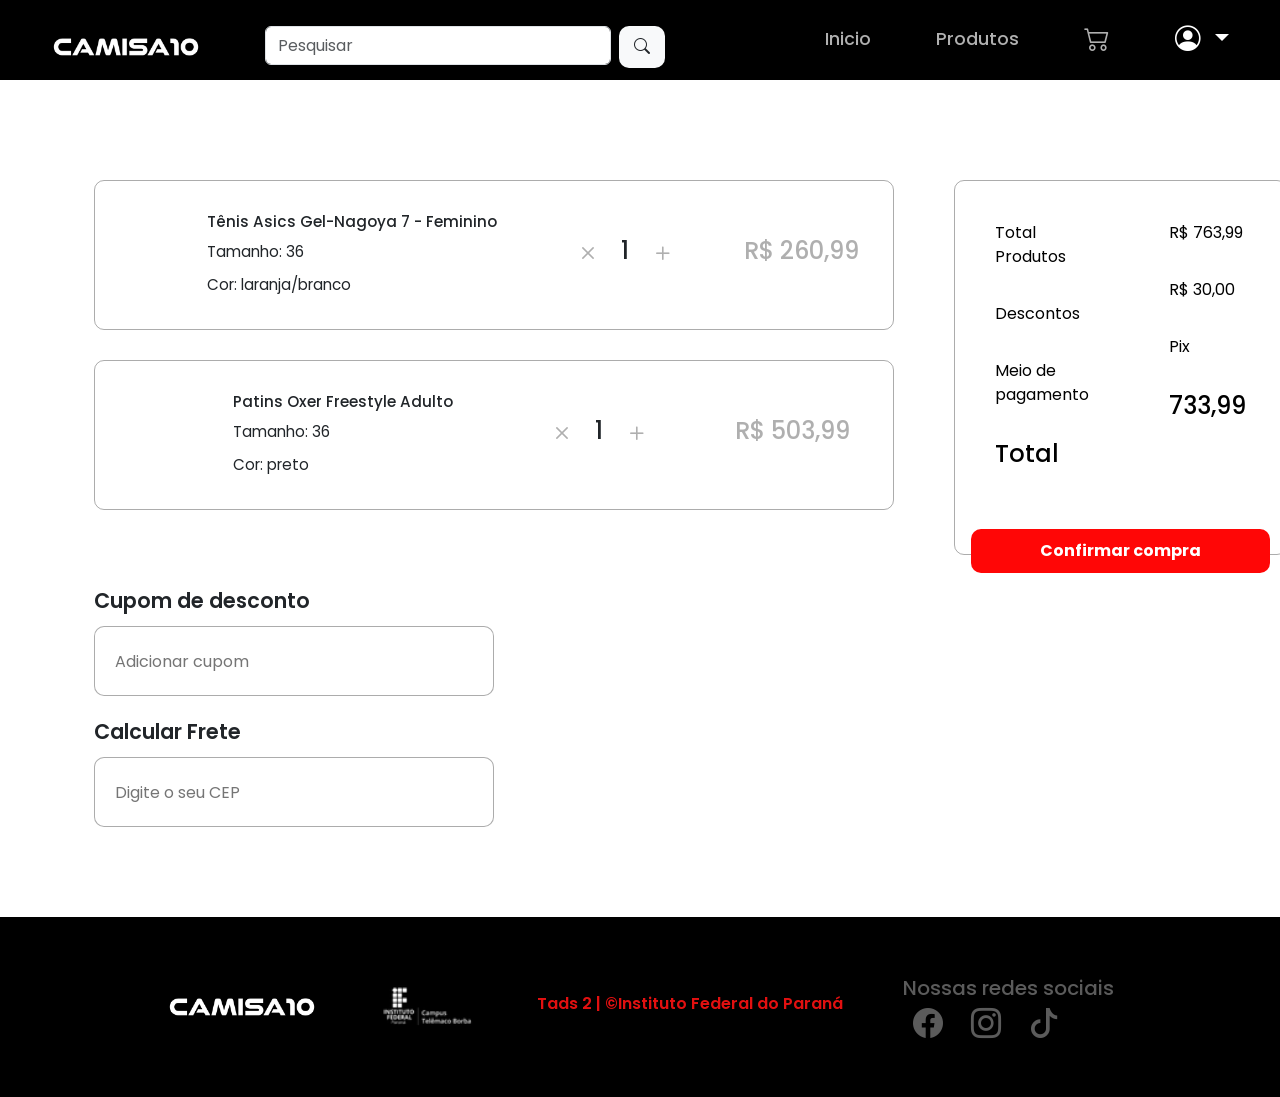
==== commit db23563c: "correção nas imagens da página ver-produto html" ====
--- a/carrinho.html
+++ b/carrinho.html
@@ -63,7 +63,7 @@
             <div class="caixas-produtos">
                 <div class="caixa-produto">
                     <div class="img-produto-carrinho">
-                        <img src="assets/Loja/Img-carrinho1.png" alt="" width="100px">
+                        <img src="assets/produtosCarrinho/Img-carrinho1.png" alt="" width="100px">
                     </div>
                     <div class="info-produto-carrinho">
                         <h3>Tênis Asics Gel-Nagoya 7 - Feminino</h3>
@@ -83,7 +83,7 @@
                 </div>
                 <div class="caixa-produto">
                     <div class="img-produto-carrinho">
-                        <img src="assets/Loja/img-carrinho2.png" alt="" width="100px">
+                        <img src="assets/produtosCarrinho/img-carrinho2.png" alt="" width="100px">
                     </div>
                     <div class="info-produto-carrinho">
                         <h3>Patins Oxer Freestyle Adulto</h3>
--- a/css/menu-rodape.css
+++ b/css/menu-rodape.css
@@ -0,0 +1,169 @@
+@import url('https://fonts.googleapis.com/css2?family=Poppins:ital,wght@0,100;0,200;0,300;0,400;0,500;0,600;0,700;0,800;0,900;1,100;1,200;1,300;1,400;1,500;1,600;1,700;1,800;1,900&display=swap');
+:root{
+    --cor-destaque:#e21010;
+    --cor-destaque2:#301bb7;
+    --cor-fonte:#b0b0b0;
+}
+body{
+    font-family: "Poppins", sans-serif;
+    overflow-x: hidden;
+}
+/* ----CONFIGURAÇÕES DO CABEÇALHO DA PÁGINA----*/
+header{
+    width: 100%;
+    height: 80px;
+    background-color: bisque;
+    position: fixed;
+    top: 0;
+    left: 0;
+    z-index: 999; /* garante que fica acima de tudo */
+    background: #000;
+}
+header > nav{
+    display: flex;
+    justify-content: space-between;
+    align-items: center;
+    padding: 20px 4%;
+}
+header > nav > ul{
+    display: flex;
+    align-items: center;
+    list-style-type: none;
+}
+header > nav > ul li a{
+    margin-left: 65px;
+    color: var(--cor-fonte);
+    text-decoration: none;
+    font-size: 1.1em;
+    font-weight: 500;
+}
+
+.nav-item .nav-link{
+    font-size: 1.6em;
+    color: #fff;
+}
+.nav-item .nav-link .dropdown-item{
+    margin: 0;
+    padding: 0;
+}
+.nav-list.active{
+    transform: translateX(0);
+}
+.nav-list li a{
+    transition: color 0.5s;
+}
+.nav-list li a:hover{
+        color: var(--cor-destaque2);
+}
+/* Configurações para o menu hamburguer */
+.mobile-menu{
+    color: #fff;
+    font-size: 1.26rem;
+    display: none;
+    cursor: pointer;
+    transition: 0.3s;
+}
+.perfil{
+    display: none;
+}
+.carrinho{
+    font-size: 1.6em;
+    color: var(--cor-fonte);
+}
+/* Correções pontuais para o menu dropdown do usuário */
+.dropdown-menu {
+  background: #fff;
+  border-radius: 8px;
+  overflow: hidden;
+  z-index: 2200;
+}
+.dropdown-item {
+  display: block;
+  padding: .6rem 1.2rem;
+  box-sizing: border-box; 
+  margin: 0;
+  border: 0;
+  outline: 0;
+  background: #fff;
+  transition: background-color .18s ease, color .18s ease;
+}
+/* Rodapé */
+footer{
+    background-color:#000;
+    width: 100%;
+    height: 180px;
+    margin-top: 70px;
+    display: flex;
+    justify-content: center;
+    align-items: center;
+    color: #5b5b5b;
+    gap: 60px;
+}
+footer p{
+    margin-top: 10px;
+    font-weight: 600;
+    color: #e21010;
+}
+footer> .redes-sociais{
+    font-size: 30px;
+    line-height: 10px;
+    transform: color .5s;
+}
+footer> .redes-sociais i{
+    transition: color .5s;
+    padding: 10px;
+}
+footer> .redes-sociais i:hover{
+    color: #fff;
+}
+@media (max-width: 900px){
+    header{
+        width: 100%;
+        height: 70px;
+    }
+    header > nav > a > img{
+        width: 100px;
+    }
+    .nav-list {
+        position: absolute;
+        top: 60px;
+        right: 0;
+        width: 50vw;
+        height: 94vh;
+        background-color: #000;
+        flex-direction: column;
+        align-items: center;
+        justify-content: space-around;
+        transform: translateX(100%);
+        transition: transform 0.3s ease-in;
+    }
+    .nav-list li a{
+        margin-left: 0;
+        color: #fff;
+
+    }
+    .nav-list .carrinho, .nav-list .dropdown{
+        display: none;
+    }
+    .perfil{
+        display: block;
+    }
+    .mobile-menu{
+        display: block;
+    }
+    footer{
+        height: 80px;
+        padding: 30px;
+        gap: 50px;
+    }
+    footer> .redes-sociais{
+        font-size: 1.5em;
+        line-height: 5px;
+    }
+    footer> .redes-sociais h5, footer>  p{
+        display: none;
+    }
+    footer> .redes-sociais i{
+        padding: 10px;
+    }
+}
--- a/css/index.css
+++ b/css/index.css
@@ -0,0 +1,488 @@
+/* ----BANNER PRINCIPAL---- */
+.escopo, .contato, .sobreNos{
+    box-shadow:  2px 5px 10px rgba(0, 0, 0, 0.447);
+}
+.escopo{
+    margin-top: 80px;
+    background: linear-gradient(rgba(0, 0, 0, 0.693), rgba(0, 0, 0, 0.293)), url('../assets/banners/bannerMain.png');
+}
+.escopo, .sobreNos{
+    width: 100%;
+    text-align: center;
+    background-size: cover;
+    background-position: center; 
+    min-height: 400px; 
+    display: flex;
+    align-items: center;
+    justify-content: center;
+}
+.escopo > .text-escopo{
+    margin-top: 40px;
+    font-size: 1.3em;
+    color: #fff;
+}
+.escopo > .text-escopo h1{
+    font-weight: 700;
+}
+/* CATEGORIAS */
+.categorias {
+  width: 100%;
+  background-color: #fff;
+  margin-top: 65px;
+  padding: 30px 40px 40px 100px;
+  box-sizing: border-box;
+}
+.categorias > h2, .homenagem > h2, .novidades h2, .todos-os-produtos h2{
+  margin: 0 0 18px 0;
+  padding-top: 0;
+  color: #000;
+  font-weight: 700;
+}
+.cards-categorias {
+    display: flex;
+    gap: 22px;
+    overflow-x: auto;
+    padding: 16px 8px 24px 8px;
+    scroll-snap-type: x mandatory;
+    -webkit-overflow-scrolling: touch;
+    align-items: start;
+}
+/* Barra de rolagem */
+.cards-categorias::-webkit-scrollbar { height: 10px; }
+.cards-categorias::-webkit-scrollbar-thumb {
+    background: rgba(0,0,0,0.12);
+    border-radius: 8px;
+}
+
+.product-card {
+    flex: 0 0 auto;                 /* fixa largura e evita encolher */
+    background: transparent;
+    border-radius:20px;
+    box-shadow: 0 8px 24px rgba(0,0,0,0.08);
+    overflow: hidden;
+    transition: transform 220ms cubic-bezier(.2,.9,.2,1), box-shadow 220ms;
+    transform-origin: center;
+    cursor: pointer;
+    scroll-snap-align: start;
+    display: inline-block;
+}
+.card-figure {
+    margin: 0;
+    padding: 16px;
+    text-align: center;
+}
+.card-image {
+    width: 180px;
+    height: auto;
+    display:block;
+    margin: 10px auto;   
+    object-fit: cover;
+    border-radius: 12px;
+}
+.card-title {
+    margin-top: 10px;
+    margin-bottom: 0;
+    text-align: center;
+    font-weight: 600;
+    font-size: 1.2em;
+    padding-bottom: 10px;
+    color: #111;
+}
+.product-card:hover,
+.product-card:focus {
+    transform: scale(1.01);
+    box-shadow: 0 22px 48px rgba(0,0,0,0.16);
+}
+.cards-wrapper {
+    position: relative;
+}
+.scroll-btn {
+    position: absolute;
+    top: 50%;
+    transform: translateY(-50%);
+    width: 44px;
+    height: 44px;
+    border-radius: 999px;
+    background: rgba(0,0,0,0.06);
+    display: flex;
+    align-items:center;
+    justify-content:center;
+    border: none;
+    cursor: pointer;
+    z-index: 10;
+    backdrop-filter: blur(2px);
+}
+.scroll-btn svg { width:20px; height:20px; color:#111; }
+
+.scroll-prev { left: 8px; }
+.scroll-next { right: 8px; }
+
+/* sobre nós */
+.sobreNos{
+    margin-top: 50px;
+    color: #fff;
+    line-height: 50px;
+    background-image: linear-gradient(rgba(0, 0, 0, 0.34), rgba(0, 0, 0, 0.749)), url('../assets/banners/bannerCiclismo.jpg');
+}
+.sobreNos > .text-sobreNos{
+    margin: 0 10%;
+}
+.sobreNos > .text-sobreNos h1{
+    font-weight: 600;
+}
+.sobreNos > .text-sobreNos p{
+    font-size: 1em;
+}
+.sobreNos > .text-sobreNos p span{
+    font-size: 1.3em;
+    font-weight: 400;
+}
+/* Novidades */
+.novidades{
+    margin-top: 65px;
+    padding: 30px 40px 40px 100px;
+}
+.novidades > h2, .todos-os-produtos h2{
+    margin-left: 100px;
+    font-weight: 700;
+    margin-bottom: 0;
+}
+.produtos2 {
+  padding: 10px 12px;
+}
+.produtos2 > .cards {
+  display: flex;
+  flex-wrap: nowrap;  
+  gap: 24px;
+  justify-content: flex-start;
+  align-items: stretch;
+  padding-bottom: 20px;
+  overflow: hidden;
+}
+.produtos2.container { 
+    max-width: 1200px;
+}
+
+.produtos2 > .cards > .card {
+  width: 300px;
+  min-width: 300px;
+  height: 420px;
+  display: flex;
+  flex-direction: column;
+  justify-content: space-between;
+  align-items: center;
+  border-radius: 14px;
+  background: linear-gradient(180deg, #ffffff 0%, #fbfbfb 100%);
+  box-shadow:  0 8px 24px rgba(0,0,0,0.08);
+  transition: transform .35s cubic-bezier(.2,.9,.3,1), box-shadow .25s;
+  padding: 16px;
+  position: relative;
+  overflow: hidden;
+}
+
+.produtos2 > .cards > .card:hover {
+  transform: translateY(-8px) scale(1.01);
+  box-shadow: 0 20px 50px rgba(16,25,40,0.12);
+}
+
+.img-produto {
+  width: 100%;
+  height: 200px;
+  display: flex;
+  align-items: center;
+  justify-content: center;
+  position: relative;
+  border-radius: 10px;
+  overflow: hidden;
+  background: #f3f4f6;
+  margin-bottom: 12px;
+}
+
+.img-produto img {
+  width: 100%;
+  height: 100%;
+  object-fit: cover;
+  display: block;
+}
+.produtos2 > .cards .card h3 {
+  margin: 0;
+  font-size: 1.05rem;
+  font-weight: 700;
+  color: #000;
+  text-align: center;
+}
+.produtos2 > .cards .card h6 {
+  margin: 8px 0 0 0;
+  font-size: 0.85rem;
+  color: #555;
+  text-align: center;
+  padding: 0 8px;
+  height: 36px;
+  overflow: hidden;
+  text-overflow: ellipsis;
+}
+.produtos2 > .cards .card .preco {
+  font-size: 1.15rem;
+  font-weight: 800;
+  color: #000;
+  margin: 12px 0 0 0;
+}
+
+.produtos2 > .cards .card .btn-card {
+  width: calc(100% - 32px);
+  margin: 12px 16px 8px 16px;
+  padding: 10px 12px;
+  border-radius: 10px;
+  border: none;
+  background: linear-gradient(90deg, #000 0%, #1f2937 100%);
+  color: #fff;
+  font-weight: 700;
+  cursor: pointer;
+  transition: transform .15s ease, box-shadow .15s;
+  text-align: center;
+}
+.produtos2 > .cards .card .btn-card a {
+  color: #fff;
+  text-decoration: none;
+  display: block;
+  width:100%;
+}
+.produtos2 > .cards .card .btn-card:hover {
+  transform: translateY(-3px);
+  box-shadow: 0 10px 30px rgba(16,25,40,0.12);
+}
+
+/* botão loja */
+.botao-shop-caixa {
+    display: flex;
+    justify-content: center;
+    margin-bottom: 50px;
+}
+
+.btn-shop {
+    width: 200px;
+    background-color:var(--cor-destaque);
+    color: #fff;
+    text-align: center;
+    padding: 12px 35px;
+    font-size: 1.1rem;
+    border-radius: 10px;
+    text-decoration: none;
+    font-weight: bold;
+    transition: 0.3s ease;
+    box-shadow: 0px 6px 10px rgba(230, 14, 14, 0.55);
+    margin-bottom: 70px;
+}
+
+.btn-shop:hover {
+    transform: translateY(-3px);
+}
+/* Contato */
+.contato {
+  align-items: center;       
+  padding: 0px 2px;         
+  margin-bottom: 80px;
+}
+.right > .contato-secao{
+    padding-top:10px ;
+    display: flex;
+    justify-content: center;
+    color: #fff;
+}
+.card-contato{
+    width: 85%;                             
+    padding: 20px;  
+    box-shadow:0 10px 40px rgba(2,6,23,0.06);
+}
+.titulo-contato{
+    font-size:1.3rem;
+    font-weight:700;
+}
+.form-contato .linha{
+    display:flex;
+    flex-direction:column;
+    margin-bottom:10px;
+}
+.form-contato label{
+    font-weight:600;
+    margin-bottom:5px; 
+    color:var(--cor-fonte);
+}
+.form-contato input, .form-contato textarea{
+    border:1px solid rgba(0,0,0,0.10);
+    padding:10px 12px;
+    border-radius:10px;
+    font-size:0.8rem;
+    outline:none;
+}
+.erro{
+    color: #b00020;
+    font-size:0.8rem; 
+    height:16px; 
+    margin-top:6px;
+}
+.acao{
+    display:flex;
+    gap:10px;
+    align-items:center;
+    margin-top:7px;
+    flex-wrap:wrap;
+}
+.btn{
+    padding:9px 15px; 
+    border-radius:10px;
+    cursor:pointer;
+    font-weight:700;
+    border:none; 
+}
+.btn.enviar{
+    background:var(--cor-destaque); 
+    color:#fff; 
+    box-shadow:0 8px 24px rgba(2,6,23,0.08);
+}
+.btn.limpar{ 
+    background:transparent; 
+    color:var(--cor-destaque);
+}
+.obs{ 
+    font-size:0.8rem; 
+    color:#666; 
+    margin-left:8px; }
+
+.feedback{ 
+    margin-top:10px;
+    height:20px;
+    font-weight:600; 
+}
+.contato{
+    display: flex;
+    background-color: #211e1e;
+    box-shadow:  2px 15px 24px rgba(0, 0, 0, 0.447);
+}
+.contato > .left{
+    background-image: url("../assets/banners/bannerCorrida.jpg");
+    width: 65%;                    
+    height: 590px;               
+    background-repeat: no-repeat;
+    background-size: cover;
+    background-position: center;
+}
+.contato > .right{
+    padding-left: 40px;            
+    width: 35%;
+    display: flex;
+    align-items: center;            
+}
+/* Homenagem aos atletas */
+.homenagem{
+    margin-left: 70px;
+    margin-right: 30px;
+}
+.homenagem h2{
+    margin-left: 40px;
+    margin-top: 70px;
+}
+.homenagem > .cards-homenagens{
+    display: flex;
+    margin-top: 50px;
+}
+.homenagem > .cards-homenagens .card-homenagem img{
+    margin: 8px;
+    border-radius: 15px;
+}
+@media (max-width: 900px){
+    .escopo{
+        margin-top: 60px;
+        min-height: 250px;
+    }
+    .contato{
+        min-height: 400px;
+    }
+    .categorias, .novidades{
+        width: 100%;
+        margin-top: 50px;
+        padding: 15px 20px 20px 50px;
+    }
+    .categorias > h2, .homenagem > h2, .novidades h2, .todos-os-produtos h2{
+        margin: 0 0 9px 0;
+    }
+    .cards-categorias {
+        gap: 11px;
+        padding: 8px 4px 12px 4px;
+    }
+    .card-figure {
+        padding: 8px;
+    }
+    .card-image {
+        width: 100px;
+    }
+    .card-title {
+        font-weight: 500;
+        font-size: 1em;
+    }
+    .produtos2 > .cards > .card {
+        min-width: 200px;
+        height: 320px;
+        padding: 14px;
+    }
+    .img-produto {
+        height: 140px;
+    }
+
+    .produtos2 > .cards .card h3 {
+        font-size: 0.8rem;
+    }
+
+    .produtos2 > .cards .card h6 {
+        font-size: 0.70rem;
+        height: 30px;
+    }
+
+    .produtos2 > .cards .card .preco {
+        font-size: 1rem;
+    }
+
+    .produtos2 > .cards .card .btn-card {
+        padding: 5px 8px;
+        font-size: 0.8rem;
+    }
+    .btn-shop {
+        width: 160px;
+        padding: 12px 4%;
+        font-size: 0.9rem;
+    }
+
+    .btn-shop:hover {
+        transform: translateY(-3px);
+    }
+    .contato {
+        margin-top: 100px;
+        flex-direction: column;
+        gap: 18px;
+        padding: 15px 12px;
+        margin-bottom: 0px;
+    }
+    .contato > .right {
+        padding-top: 50px;
+        width: 100%;
+    }
+    .contato > .left {
+        display: none;
+    }
+    .contato > .right {
+        padding-left: 0;
+        order: 1;
+        display: block;
+    }
+    .card-contato {
+        width: 80%;
+        padding: 14px;
+        margin: 0 auto;
+    }
+    .homenagem{
+        display: none;
+    }
+    footer{
+        margin-top: 0;
+    }
+}
--- a/css/produtos.css
+++ b/css/produtos.css
@@ -0,0 +1,240 @@
+.barra-de-pesquisa{
+    width: 400px;
+}
+.barra-de-pesquisa input {
+    flex: 1; 
+    height: 90%;
+}
+main {
+    margin-top: 80px; /* mesmo valor da altura do header */
+}
+.categorias2{
+    margin-top: 0;
+    background-color: #b90d0d;
+}
+.categorias2 ul{
+    margin-left: 0;
+    margin: 0 auto;
+}
+.navbar .container-fluid {
+    width: 100%;
+    display: flex;
+    align-items: center;
+}
+.navbar-nav > .nav-item >.nav-link{
+    padding-right: 4%;
+    font-size: 1.1em;
+    font-weight: 700;
+}
+
+/* Caixa produtos */
+.topo{
+    display: flex;
+    justify-content: space-between;
+    margin-bottom: -15px;
+}
+.caixa-filtro{
+    display: flex;
+    align-items: center;
+    justify-content: end;
+    gap: 12px;
+    margin: 40px 5%;
+    flex-wrap: wrap;
+}
+.filtro-label{
+    color: #000;
+    font-weight: 600;
+}
+.filtro-select{
+    padding: 8px 12px;
+    border-radius: 10px;
+    border: 1px solid rgba(0, 0, 0, 0.158);
+    min-width: 210px;
+    font-weight: 700;
+}
+.btnLimparSeletor{
+    background-color: transparent;
+    border: 1px solid rgba(0, 0, 0, 0.158);
+    border-radius: 10px;
+    cursor: pointer;
+    font-weight: 600;
+}
+.btnLimparSeletor i{
+    font-size: 1.6em;
+}
+
+.todos-os-produtos >.container{
+   margin-right: 70px;
+}
+.todos-os-produtos h2{
+    margin-top: 40px;
+}
+
+.todos-os-produtos > .produtos > .cards > .card {
+  width: 250px;
+  min-width: 250px;
+}
+.btn-verproduto{
+    background-color: #ff0606;
+    color: #fff;
+    transition: transform .5s;
+}
+.btn-verproduto i{
+    margin-right: 5px;
+}
+.btn-verproduto:hover{
+    background-color: #e00a0a;
+    transform: scale(1.01);
+}
+.produtos {
+  padding: 10px 12px;
+}
+.produtos > .cards {
+  display: flex;
+  flex-wrap: nowrap;  
+  gap: 24px;
+  justify-content: flex-start;
+  align-items: stretch;
+  padding-bottom: 20px;
+  overflow: hidden;
+}
+.produtos.container { max-width: 1200px; }
+
+.produtos > .cards > .card {
+  width: 300px;
+  min-width: 300px;
+  height: 420px;
+  display: flex;
+  flex-direction: column;
+  justify-content: space-between;
+  align-items: center;
+  border-radius: 14px;
+  background: linear-gradient(180deg, #ffffff 0%, #fbfbfb 100%);
+  box-shadow:  0 8px 24px rgba(0,0,0,0.08);
+  transition: transform .35s cubic-bezier(.2,.9,.3,1), box-shadow .25s;
+  padding: 16px;
+  position: relative;
+  overflow: hidden;
+}
+
+.produtos > .cards > .card:hover {
+  transform: translateY(-8px) scale(1.01);
+  box-shadow: 0 20px 50px rgba(16,25,40,0.12);
+}
+
+.img-produto {
+  width: 100%;
+  height: 200px;
+  display: flex;
+  align-items: center;
+  justify-content: center;
+  position: relative;
+  border-radius: 10px;
+  overflow: hidden;
+  background: #f3f4f6;
+  margin-bottom: 12px;
+}
+
+.img-produto img {
+  width: 100%;
+  height: 100%;
+  object-fit: cover;
+  display: block;
+}
+.produtos > .cards .card h3 {
+  margin: 0;
+  font-size: 1.05rem;
+  font-weight: 700;
+  color: #000;
+  text-align: center;
+}
+
+.produtos > .cards .card h6 {
+  margin: 8px 0 0 0;
+  font-size: 0.85rem;
+  color: #555;
+  text-align: center;
+  padding: 0 8px;
+  height: 36px;
+  overflow: hidden;
+  text-overflow: ellipsis;
+}
+
+
+.produtos > .cards .card .preco {
+  font-size: 1.15rem;
+  font-weight: 800;
+  color: #000;
+  margin: 12px 0 0 0;
+}
+
+.produtos > .cards .card .btn-card {
+  width: calc(100% - 32px);
+  margin: 12px 16px 8px 16px;
+  padding: 10px 12px;
+  border-radius: 10px;
+  border: none;
+  background: linear-gradient(90deg, #000 0%, #1f2937 100%);
+  color: #fff;
+  font-weight: 700;
+  cursor: pointer;
+  transition: transform .15s ease, box-shadow .15s;
+  text-align: center;
+}
+
+.produtos > .cards .card .btn-card a {
+  color: #fff;
+  text-decoration: none;
+  display: block;
+  width:100%;
+}
+.produtos > .cards .card .btn-card:hover {
+  transform: translateY(-3px);
+  box-shadow: 0 10px 30px rgba(16,25,40,0.12);
+}
+@media (max-width: 900px){
+    .barra-de-pesquisa{
+        width: 350px;
+    }
+    .barra-de-pesquisa .btn{
+        display: none;
+    }
+    main{
+        margin-top: 70px;
+    }
+    .categorias2{
+        display: none;
+    }
+    .topo{
+        margin: 30px 6%;
+    }
+    .caixa-filtro{
+        flex-wrap: nowrap;
+    }
+    .btnLimparSeletor{
+        display: none;
+    }
+    .todos-os-produtos h2{
+        margin-top: 50px;
+        font-size: 1.3em;
+    }
+    .todos-os-produtos > .produtos{
+        margin: 0 4%;
+    }
+    .todos-os-produtos > .produtos > .cards > .card {
+        width: 200px;
+        min-width: 200px;
+    }
+    .produtos > .cards {  
+        gap: 12px;
+    }
+    .produtos > .cards > .card {
+        width: 200px;
+        min-width: 200px;
+        height: 380px;
+    }
+    .img-produto {
+    width: 90%;
+    height: 180px;
+    }
+}
--- a/css/carrinho.css
+++ b/css/carrinho.css
@@ -0,0 +1,130 @@
+main{
+    margin-left: 5%;
+    margin-right: 5%;
+    margin-bottom: 70px;
+}
+.info{
+    margin-top: 150px;
+    display: flex;
+}
+.caixa-produto{
+    display: flex;
+    align-items: center;
+    justify-content: space-around;
+    width: 800px;
+    background-color: transparent;
+    height: 150px;
+    border: 1px solid rgba(0, 0, 0, 0.325);
+    border-radius: 10px;
+    margin: 30px;
+}
+.caixa-produto .img-produto-carrinho{
+    justify-content: flex-start;
+}
+.caixa-produto .info-produto-carrinho h3, .caixa-produto .info-produto-carrinho p{
+    margin: 10px;
+    font-size: 0.95em;
+}
+.caixa-produto .seletores-carrinho h4{
+    background: none;
+}
+.caixa-produto .seletores-carrinho{
+    display: flex;
+    align-items: center;
+    font-size: 1.7em;
+    gap: 20px;
+}
+.caixa-produto .seletores-carrinho i{
+    color: rgba(0, 0, 0, 0.314);
+}
+.caixa-produto .preco-produto-carrinho{
+    font-size: 0.7em;
+    color: rgba(0, 0, 0, 0.314);
+}
+.info-compras{
+    width: 500px;
+    height: 375px;
+    background-color: transparent;
+    margin: 30px;
+    border-radius: 10px;
+    border: 1px solid rgba(0, 0, 0, 0.325);
+}
+.info-compras .info-compras2{
+    display: flex;
+    justify-content: space-between;
+}
+.info-compras .info-compras2 .info-text, .info-compras .info-preco{
+    margin: 40px;
+    color: #000;
+}
+.info-compras .btn-compras button{
+  width: calc(100% - 32px);
+  margin: 12px 16px 8px 16px;
+  padding: 10px 12px;
+  border-radius: 10px;
+  border: none;
+  background-color: #ff0606;
+  color: #fff;
+  font-weight: 700;
+  cursor: pointer;
+  text-align: center;
+}
+.info-compras .btn-compras button a{
+  color: #fff;
+  text-decoration: none;
+  display: block;
+  width:100%;
+}
+.info-frete, .info-cupom{
+    margin-left: 30px;
+}
+.info-frete .frete-label, .info-cupom .cupom-label{
+    display: block;
+    font-weight: 600;
+    font-size: 1.3em;
+    margin-bottom: 10px;
+}
+.info-frete input, .info-cupom input{
+    width: 400px;
+    height: 70px;
+    border-radius: 10px;
+    border: 1px solid rgba(0, 0, 0, 0.325);
+    padding: 20px;
+    margin-bottom: 20px;
+}
+@media (max-width: 900px){
+    .info{
+        margin-top: 120px;
+        flex-direction: column;
+    }
+    .caixa-produto{
+        width: 500px;
+        height: 120px;
+        padding: 10px;
+    }
+    .caixa-produto .info-produto-carrinho h3, .caixa-produto .info-produto-carrinho p{
+        margin: 10px;
+        font-size: 0.7em;
+    }
+    .caixa-produto .seletores-carrinho{
+        font-size: 1em;
+    }
+    .caixa-produto .preco-produto-carrinho h4{
+        font-size: 1.3em;
+    }
+    .info-compras{
+        width: 500px;
+        height: 365px;
+    }
+    .info-compras .info-compras2 .info-text, .info-compras .info-preco{
+        margin: 30px;
+        font-size: 0.9rem;
+    }
+    .info-compras .btn-compras button{
+         width: 90%;
+    }
+    .info-frete input, .info-cupom input{
+        width:70%;
+        height: 50px;
+    }
+}
